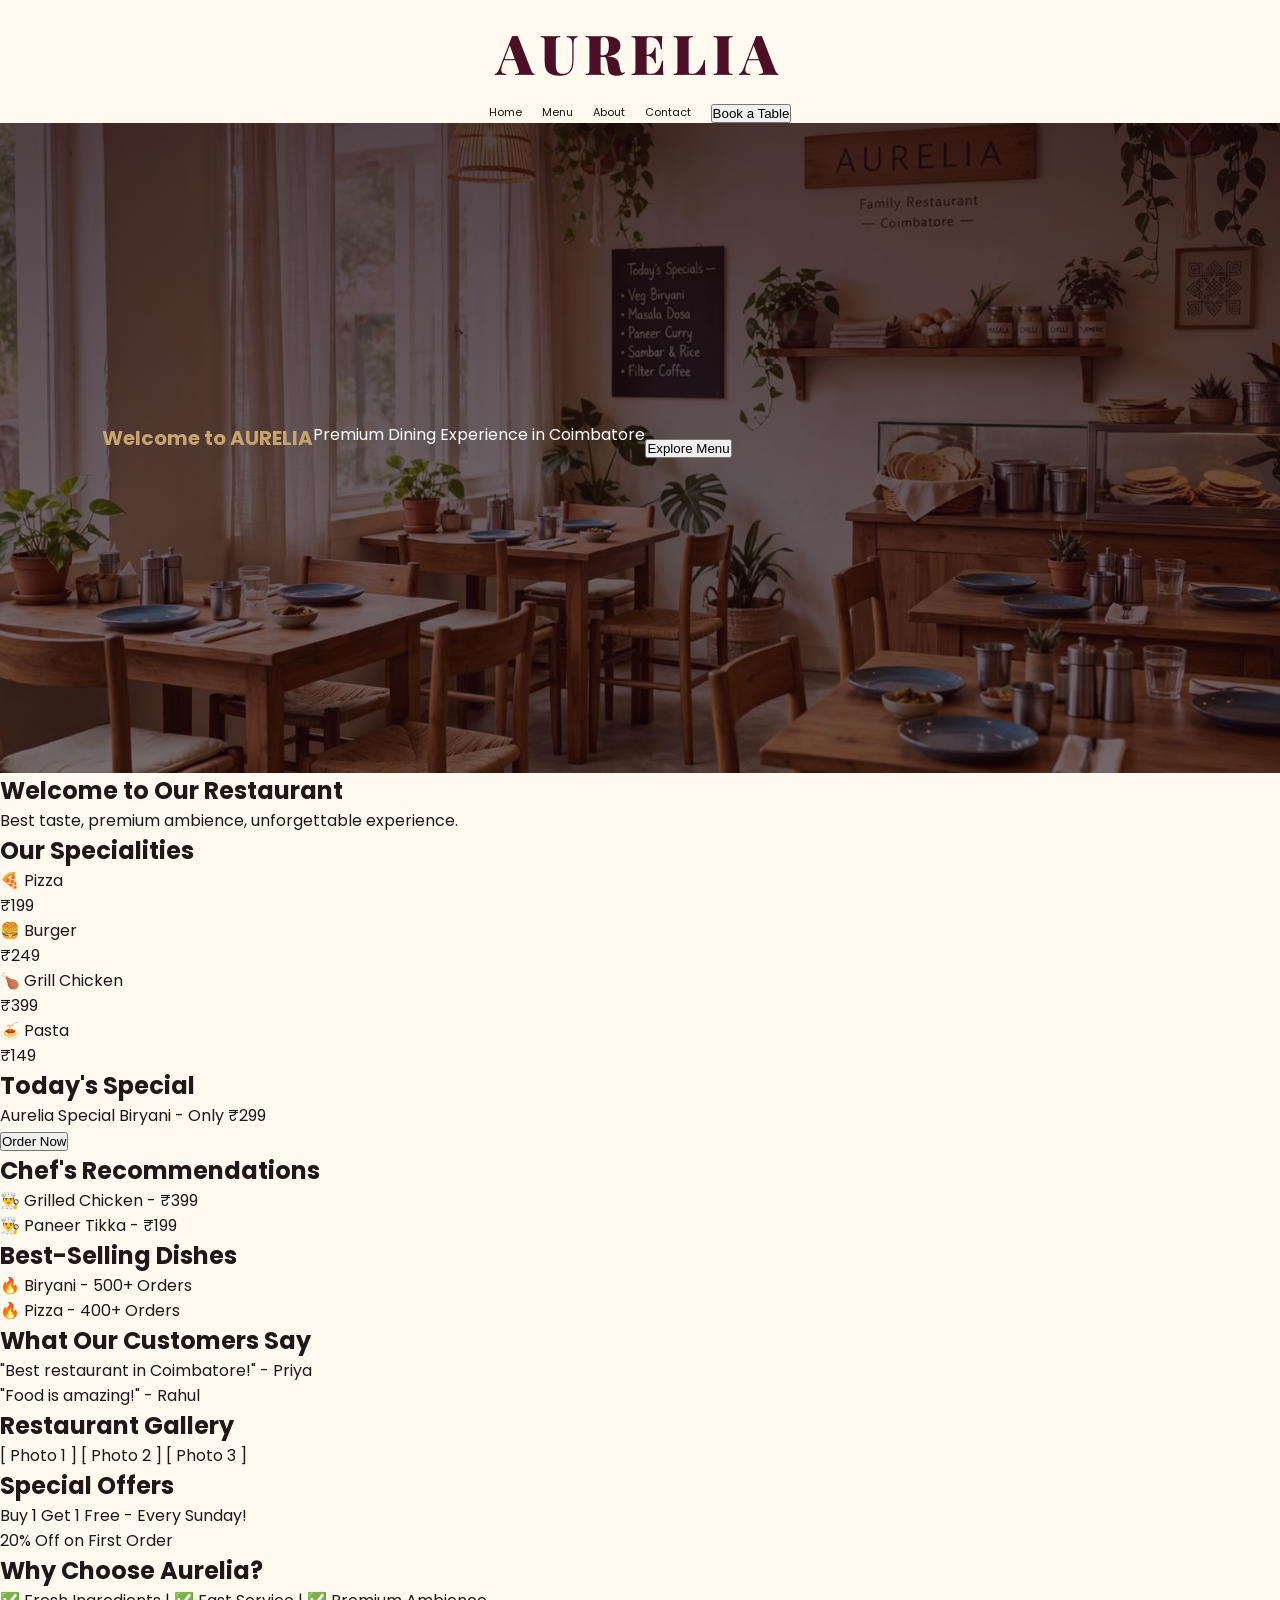
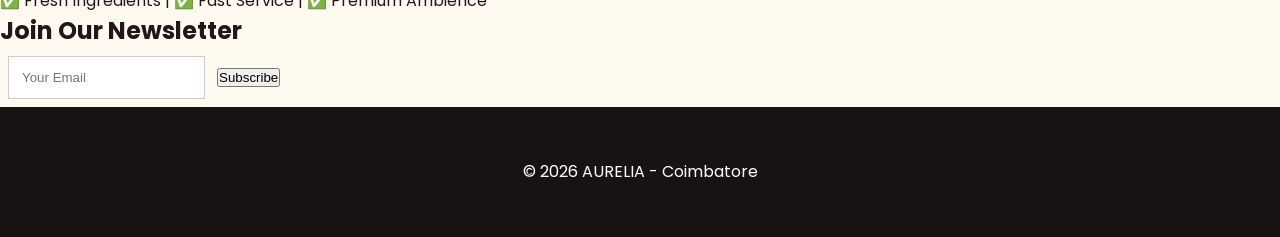
==== index.html @ 9f110dcf "Create Aurelia premium homepage" ====
<!DOCTYPE html>
<html lang="en">
<head>
  <meta charset="UTF-8">
  <meta name="viewport" content="width=device-width, initial-scale=1.0">
  <title>AURELIA | The Art of Dining</title>

  <!-- Google Fonts -->
  <link href="https://fonts.googleapis.com/css2?family=Playfair+Display:wght@700&family=Poppins:wght@300;400;600&display=swap" rel="stylesheet">

  <!-- CSS Link -->
  <link rel="stylesheet" href="css/style.css">
</head>
<body>

    <nav style="display:flex; flex-direction:column; align-items:center; justify-content:center; text-align:center; width:100%;">
    <h1 class="logo" style="text-align:center; font-weight:900; font-size:55px; letter-spacing:6px; width:100%; margin:0; padding:15px 0;">AURELIA</h1>
    <div class="nav-links" style="display:flex; justify-content:center; gap:20px; width:100%;">
    <div class="nav-links">
      <a href="#">Home</a>
      <a href="#">Menu</a>
      <a href="#">About</a>
      <a href="#">Contact</a>
      <button onclick="bookTable()">Book a Table</button>
    </div>
  </nav>

  <section class="hero">
    <h2>Welcome to AURELIA</h2>
    <p>Premium Dining Experience in Coimbatore</p>
    <button>Explore Menu</button>
  </section>

  <section>
    <h2>Welcome to Our Restaurant</h2>
    <p>Best taste, premium ambience, unforgettable experience.</p>
  </section>

  <section>
    <h2>Our Specialities</h2>
    <div class="cards">
      <div class="card">🍕 Pizza<br>₹199</div>
      <div class="card">🍔 Burger<br>₹249</div>
      <div class="card">🍗 Grill Chicken<br>₹399</div>
      <div class="card">🍝 Pasta<br>₹149</div>
    </div>
  </section>

  <section class="special">
    <h2>Today's Special</h2>
    <p>Aurelia Special Biryani - Only ₹299</p>
    <button onclick="bookTable()">Order Now</button>
  </section>

  <section>
    <h2>Chef's Recommendations</h2>
    <p>👨‍🍳 Grilled Chicken - ₹399</p>
    <p>👨‍🍳 Paneer Tikka - ₹199</p>
  </section>

  <section>
    <h2>Best-Selling Dishes</h2>
    <p>🔥 Biryani - 500+ Orders</p>
    <p>🔥 Pizza - 400+ Orders</p>
  </section>

  <section>
    <h2>What Our Customers Say</h2>
    <p>"Best restaurant in Coimbatore!" - Priya</p>
    <p>"Food is amazing!" - Rahul</p>
  </section>

  <section>
    <h2>Restaurant Gallery</h2>
    <p>[ Photo 1 ] [ Photo 2 ] [ Photo 3 ]</p>
  </section>

  <section class="special">
    <h2>Special Offers</h2>
    <p>Buy 1 Get 1 Free - Every Sunday!</p>
    <p>20% Off on First Order</p>
  </section>

  <section>
    <h2>Why Choose Aurelia?</h2>
    <p>✅ Fresh Ingredients | ✅ Fast Service | ✅ Premium Ambience</p>
  </section>

  <section>
    <h2>Join Our Newsletter</h2>
    <input type="text" placeholder="Your Email">
    <button>Subscribe</button>
  </section>

  <footer><p>© 2026 AURELIA - Coimbatore</p></footer>

  <script src="js/script.js"></script>
</body>
</html>
---- css/style.css ----
/* GENERAL SETTINGS */

* {
    margin: 0;
    padding: 0;
    box-sizing: border-box;
}

html {
    scroll-behavior: smooth;
}

body {
    font-family: 'Poppins', sans-serif;
    background: #fffaf0;
    color: #211719;
}

:root {
    --burgundy: #4b1025;
    --gold: #c5a46d;
    --cream: #fffaf0;
    --black: #171313;
}

.section {
    padding: 90px 8%;
}

.section-heading {
    text-align: center;
    margin-bottom: 40px;
}

.section-heading h2 {
    font-family: 'Playfair Display', serif;
    font-size: 42px;
    color: var(--burgundy);
}

.subtitle {
    color: var(--gold);
    letter-spacing: 3px;
    font-size: 12px;
    margin-bottom: 15px;
}


/* NAVIGATION */

header {
    background: var(--cream);
    position: sticky;
    top: 0;
    z-index: 100;
}

.navbar {
    display: flex;
    justify-content: space-between;
    align-items: center;
    padding: 20px 5%;
}

.logo {
    font-family: 'Playfair Display', serif;
    font-size: 25px;
    color: var(--burgundy);
    font-weight: bold;
}

.logo span {
    display: block;
    font-family: 'Poppins', sans-serif;
    font-size: 9px;
    letter-spacing: 3px;
}

.nav-links {
    display: flex;
    list-style: none;
    gap: 20px;
}

.nav-links a {
    text-decoration: none;
    color: var(--black);
    font-size: 11px;
}

.nav-links a:hover {
    color: var(--gold);
}

.nav-icons button {
    background: none;
    border: none;
    margin: 5px;
    cursor: pointer;
    color: var(--burgundy);
}

.login-btn {
    border: 1px solid var(--gold) !important;
    padding: 8px;
}

.menu-toggle {
    display: none;
}


/* HERO */

.hero {
    min-height: 650px;

    background:
    linear-gradient(
        rgba(25, 5, 12, 0.75),
        rgba(25, 5, 12, 0.55)
    ),
    url("../images/aurelia-calm.jpg");
    background-size: cover;
    background-position: center;

    display: flex;
    align-items: center;

    padding: 8%;
    color: white;
}

.hero-content {
    max-width: 650px;
    animation: fadeIn 1.5s;
}

.hero h1 {
    font-family: 'Playfair Display', serif;
    font-size: 75px;
    margin-bottom: 20px;
}

.hero h1 span {
    color: var(--gold);
}

.hero h2 {
    font-size: 20px;
    color: var(--gold);
    margin-bottom: 20px;
}

.hero p {
    margin-bottom: 25px;
    line-height: 1.8;
}

.hero-buttons {
    display: flex;
    gap: 15px;
    flex-wrap: wrap;
}

.hero-buttons a {
    text-decoration: none;
    padding: 13px 20px;
    font-size: 12px;
}

.btn-primary {
    background: var(--gold);
    color: var(--black);
}

.btn-secondary {
    border: 1px solid white;
    color: white;
}

.btn-link {
    color: white;
}


/* WELCOME */

.welcome {
    display: flex;
    align-items: center;
    gap: 50px;
}

.welcome-image,
.welcome-content {
    flex: 1;
}

.welcome-image img {
    width: 100%;
    height: 400px;
    object-fit: cover;
}

.welcome-content h2 {
    font-family: 'Playfair Display', serif;
    font-size: 38px;
    color: var(--burgundy);
    margin-bottom: 20px;
}

.welcome-content p {
    line-height: 1.8;
    margin-bottom: 20px;
}

.welcome-content a {
    color: var(--burgundy);
}


/* SPECIALITIES */

.specialities {
    background: #f1e8da;
}

.speciality-container {
    display: grid;
    grid-template-columns: repeat(3, 1fr);
    gap: 25px;
}

.speciality-card {
    background: white;
    text-align: center;
    padding: 40px 20px;
    transition: 0.3s;
}

.speciality-card:hover {
    transform: translateY(-10px);
}

.speciality-card i {
    font-size: 35px;
    color: var(--gold);
}

.speciality-card h3 {
    margin: 15px;
    color: var(--burgundy);
}


/* FOOD CARDS */

.dish-container {
    display: grid;
    grid-template-columns: repeat(3, 1fr);
    gap: 25px;
}

.dish-card {
    background: white;
    box-shadow: 0 5px 20px #00000015;
    padding-bottom: 20px;
    text-align: center;
}

.dish-card img {
    width: 100%;
    height: 230px;
    object-fit: cover;
}

.dish-card h3 {
    font-family: 'Playfair Display', serif;
    margin: 20px 10px;
}

.dish-card p {
    color: var(--burgundy);
    font-weight: bold;
}


/* CHEF */

.chef {
    background: var(--burgundy);
    color: white;
    text-align: center;
}

.chef h2 {
    font-family: 'Playfair Display', serif;
    font-size: 45px;
    margin: 20px;
}


/* TESTIMONIAL */

.testimonials {
    background: #f1e8da;
    text-align: center;
}

.testimonial {
    font-family: 'Playfair Display', serif;
    font-size: 25px;
}

.testimonials h4 {
    color: var(--gold);
}


/* GALLERY */

.gallery {
    display: grid;
    grid-template-columns: repeat(3, 1fr);
    gap: 15px;
}

.gallery img {
    width: 100%;
    height: 230px;
    object-fit: cover;
}


/* OFFERS */

.offers {
    background: var(--burgundy);
    color: white;
    text-align: center;
}


/* BENEFITS */

.benefits {
    text-align: center;
    line-height: 3;
}


/* RESERVATION */

.reservation {
    background: #f1e8da;
    text-align: center;
}

.reservation form {
    max-width: 600px;
    margin: 30px auto;
}

input {
    padding: 13px;
    margin: 8px;
    border: 1px solid #ccc;
}


/* BUTTONS */

button {
    cursor: pointer;
}

.reservation button,
.newsletter button {
    background: var(--burgundy);
    color: white;
    border: none;
    padding: 13px 20px;
}


/* NEWSLETTER */

.newsletter {
    text-align: center;
}


/* FOOTER */

footer {
    background: var(--black);
    color: white;
    text-align: center;
    padding: 45px;
    line-height: 2.5;
}


/* BACK TO TOP */

#backToTop {
    position: fixed;
    bottom: 20px;
    right: 20px;
    background: var(--gold);
    color: var(--burgundy);
    border: none;
    padding: 12px 17px;
    display: none;
}


/* ANIMATION */

@keyframes fadeIn {
    from {
        opacity: 0;
        transform: translateY(30px);
    }

    to {
        opacity: 1;
        transform: translateY(0);
    }
}


/* DARK MODE */

body.dark-mode {
    background: #211719;
    color: white;
}

body.dark-mode header,
body.dark-mode .specialities,
body.dark-mode .testimonials,
body.dark-mode .reservation {
    background: #302226;
}

body.dark-mode .welcome-content h2,
body.dark-mode .section-heading h2,
body.dark-mode .nav-links a {
    color: white;
}


/* RESPONSIVE DESIGN */

@media(max-width: 1000px) {

    .nav-links {
        gap: 10px;
    }

    .nav-links a {
        font-size: 9px;
    }

}

@media(max-width: 768px) {

    .navbar {
        flex-wrap: wrap;
    }

    .menu-toggle {
        display: block;
    }

    .nav-links {
        display: none;
        width: 100%;
        flex-direction: column;
        padding: 20px;
    }

    .nav-links.active {
        display: flex;
    }

    .welcome {
        flex-direction: column;
    }

    .speciality-container,
    .dish-container {
        grid-template-columns: 1fr;
    }

    .gallery {
        grid-template-columns: 1fr;
    }

    .hero h1 {
        font-size: 48px;
    }

}

@media(max-width: 480px) {

    .section {
        padding: 55px 6%;
    }

    .hero {
        min-height: 550px;
    }

    .hero h1 {
        font-size: 40px;
    }

    .hero-buttons {
        flex-direction: column;
        align-items: flex-start;
    }
/* AURELIA CENTER - FINAL FIX */
nav {
  display: flex !important;
  flex-direction: column !important;
  align-items: center !important;
  justify-content: center !important;
  text-align: center !important;
  width: 100% !important;
}

.logo {
  display: block !important;
  text-align: center !important;
  font-weight: 900 !important;
  font-size: 48px !important;
  letter-spacing: 6px !important;
  width: 100% !important;
  margin: 0 auto !important;
}

.nav-links {
  display: flex !important;
  justify-content: center !important;
  width: 100% !important;
}

.hero {
  text-align: center !important;
  display: flex !important;
  flex-direction: column !important;
  align-items: center !important;
  justify-content: center !important;
}

.hero h2, .hero p {
  text-align: center !important;
  width: 100% !important;
  display: block !important;
}

}
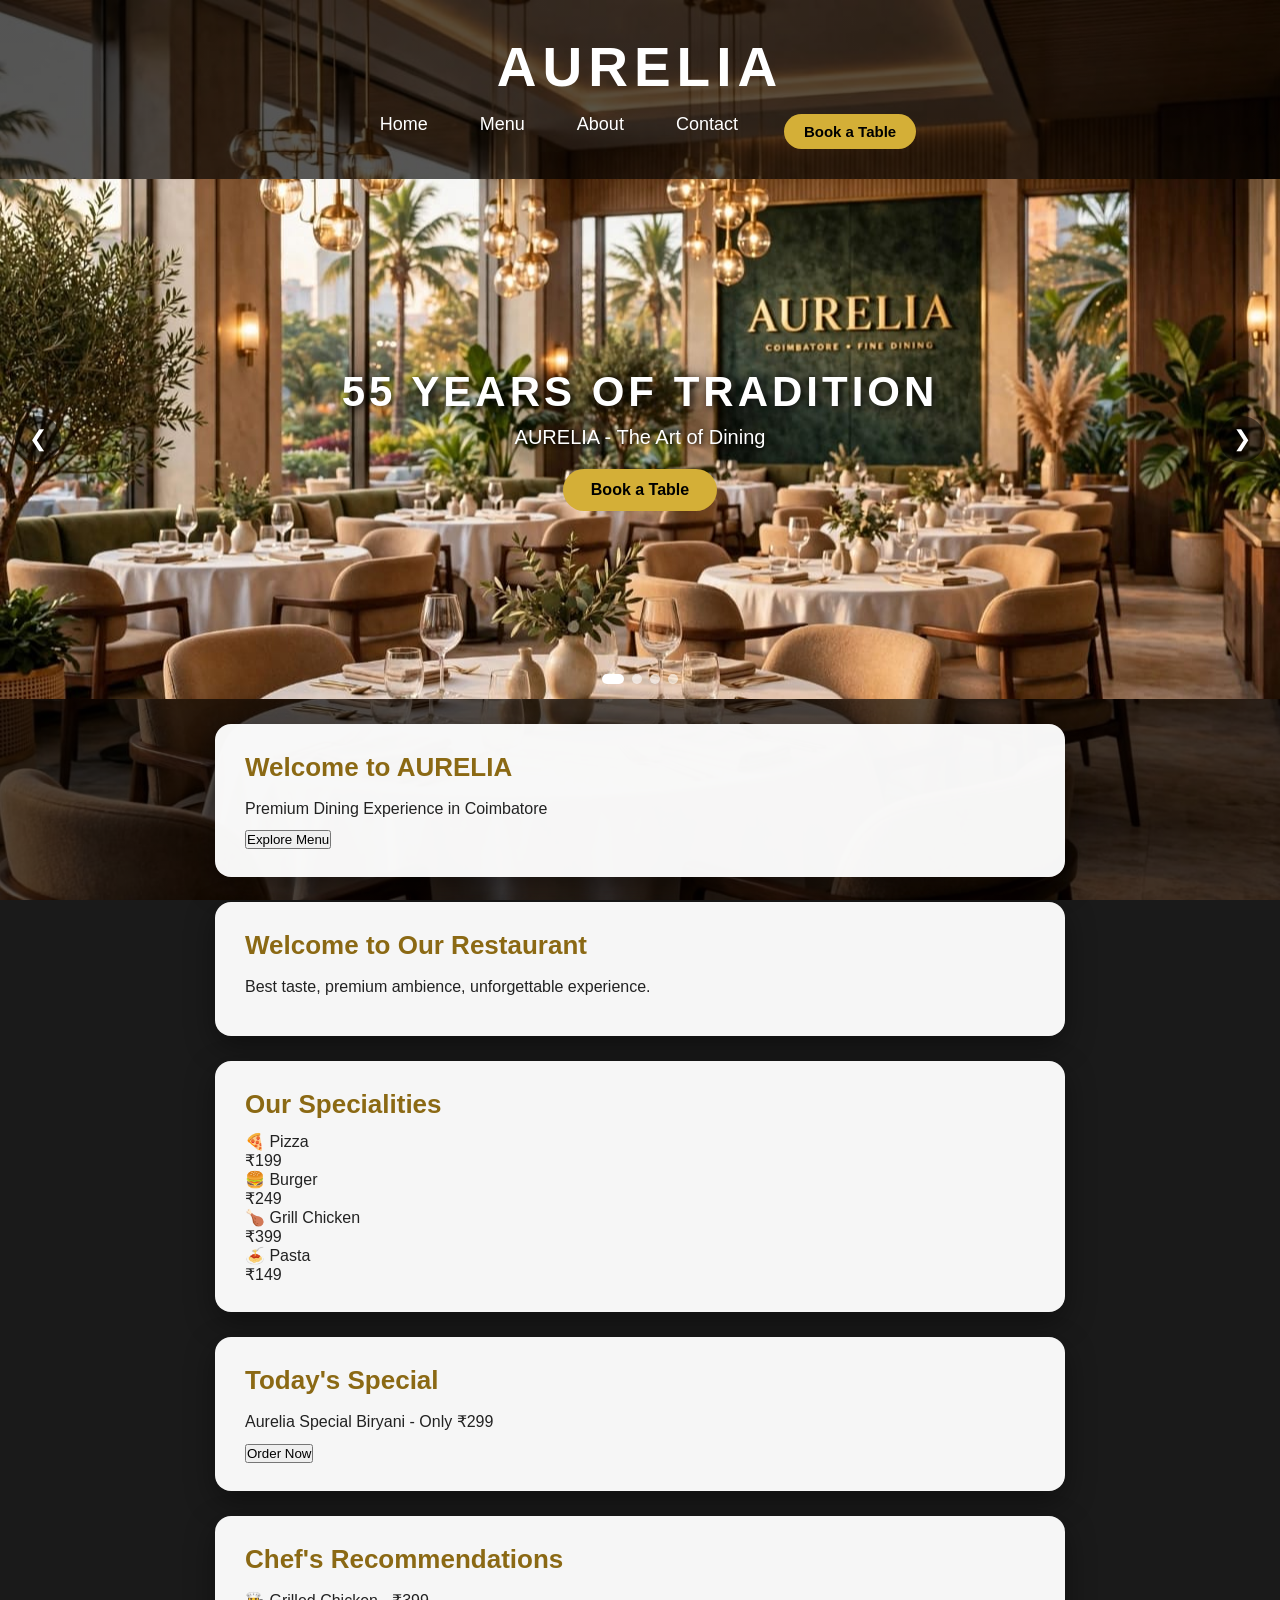
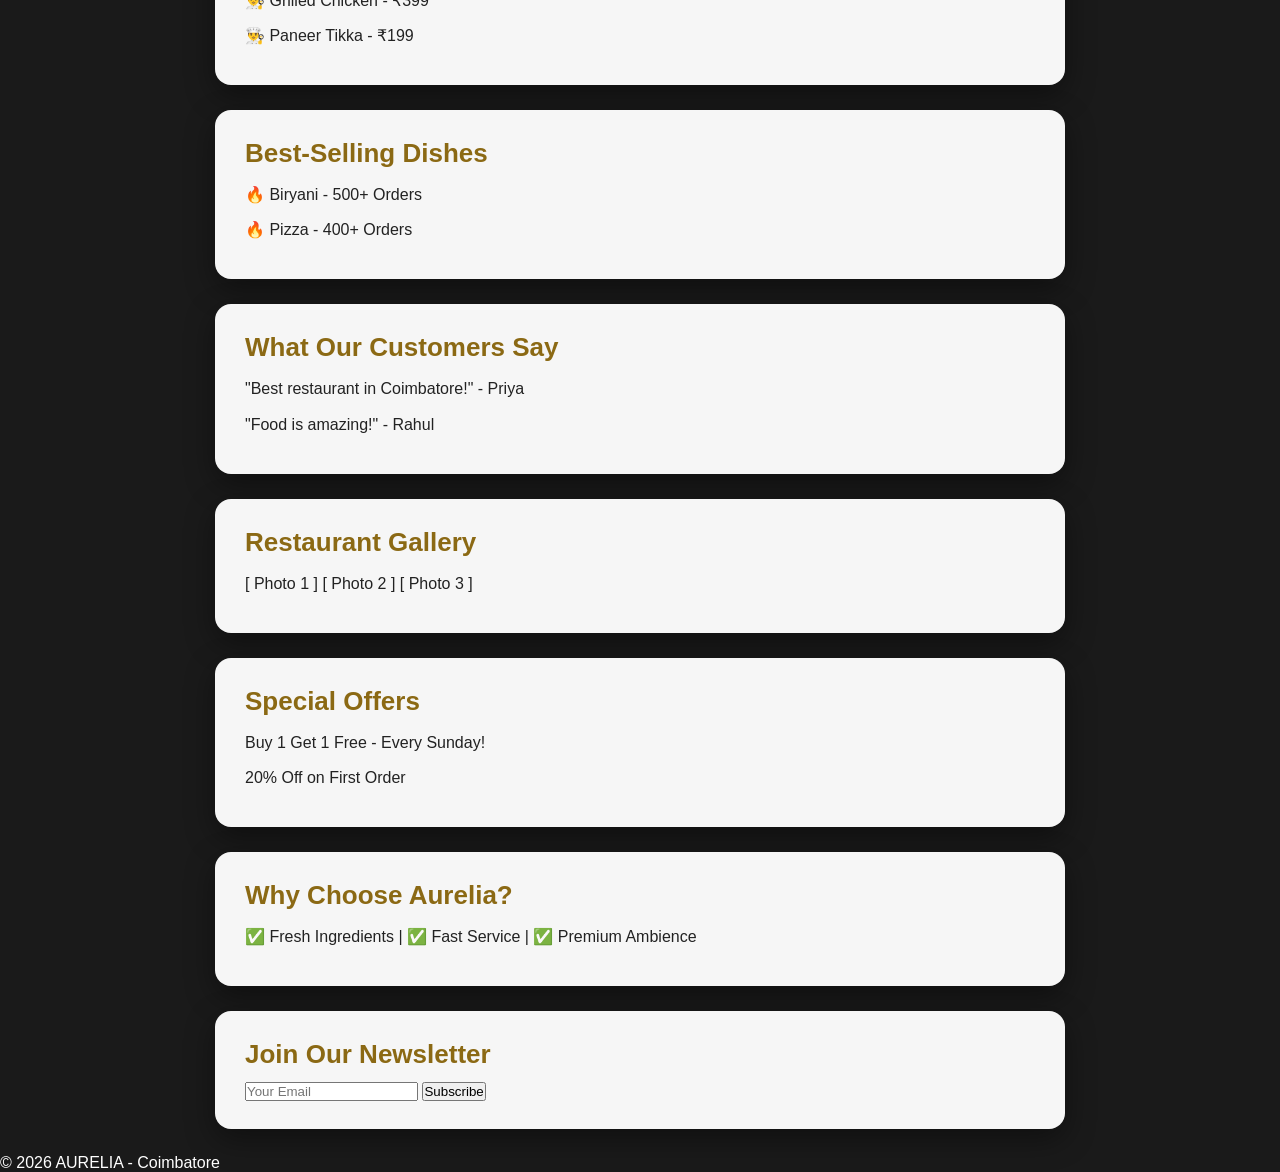
==== commit 932d3db8: "feat: add interactive food menu with images, filters, cart and random unavailable dish" ====
--- a/index.html
+++ b/index.html
@@ -4,26 +4,55 @@
   <meta charset="UTF-8">
   <meta name="viewport" content="width=device-width, initial-scale=1.0">
   <title>AURELIA | The Art of Dining</title>
-
-  <!-- Google Fonts -->
   <link href="https://fonts.googleapis.com/css2?family=Playfair+Display:wght@700&family=Poppins:wght@300;400;600&display=swap" rel="stylesheet">
-
-  <!-- CSS Link -->
   <link rel="stylesheet" href="css/style.css">
 </head>
 <body>
 
-    <nav style="display:flex; flex-direction:column; align-items:center; justify-content:center; text-align:center; width:100%;">
+  <nav style="display:flex; flex-direction:column; align-items:center; justify-content:center; text-align:center; width:100%;">
     <h1 class="logo" style="text-align:center; font-weight:900; font-size:55px; letter-spacing:6px; width:100%; margin:0; padding:15px 0;">AURELIA</h1>
     <div class="nav-links" style="display:flex; justify-content:center; gap:20px; width:100%;">
-    <div class="nav-links">
       <a href="#">Home</a>
-      <a href="#">Menu</a>
+      <a href="menu.html">Menu</a>
       <a href="#">About</a>
       <a href="#">Contact</a>
       <button onclick="bookTable()">Book a Table</button>
     </div>
   </nav>
+
+  <!-- ===== SLIDER - CLICK ONLY, NO AUTO ===== -->
+  <div class="slider">
+    <div class="slides" id="slides">
+      <div class="slide" style="background-image: url('images/aurelia-calm.jpeg')">
+        <h2>55 YEARS OF TRADITION</h2>
+        <p>AURELIA - The Art of Dining</p>
+        <button>Book a Table</button>
+      </div>
+      <div class="slide" style="background-image: url('images/food2.jpeg')">
+        <h2>FRESH & DELICIOUS</h2>
+        <p>Paneer Tikka Pizza - ₹349</p>
+        <button>Explore Menu</button>
+      </div>
+      <div class="slide" style="background-image: url('images/food3.jpeg')">
+        <h2>PREMIUM AMBIENCE</h2>
+        <p>Best in Coimbatore</p>
+        <button>Visit Us</button>
+      </div>
+      <div class="slide" style="background-image: url('images/food4.jpeg')">
+        <h2>SWEETS & BAKES</h2>
+        <p>Chocolate Brownie - ₹150</p>
+        <button>Order Now</button>
+      </div>
+    </div>
+    <div class="dots">
+      <span class="dot active" data-slide="0"></span>
+      <span class="dot" data-slide="1"></span>
+      <span class="dot" data-slide="2"></span>
+      <span class="dot" data-slide="3"></span>
+    </div>
+    <button class="prev" id="prevBtn">❮</button>
+    <button class="next" id="nextBtn">❯</button>
+  </div>
 
   <section class="hero">
     <h2>Welcome to AURELIA</h2>
@@ -95,5 +124,25 @@
   <footer><p>© 2026 AURELIA - Coimbatore</p></footer>
 
   <script src="js/script.js"></script>
+  <script>
+    // SLIDER - CLICK ONLY - NO AUTO SWIPE
+    let currentSlide = 0;
+    const slidesBox = document.getElementById('slides');
+    const allDots = document.querySelectorAll('.dot');
+    function showMySlide(n) {
+      currentSlide = (n + 4) % 4;
+      slidesBox.style.transform = "translateX(-" + (currentSlide * 100) + "%)";
+      allDots.forEach((d, i) => {
+        if (i === currentSlide) d.classList.add('active');
+        else d.classList.remove('active');
+      });
+    }
+    document.getElementById('nextBtn').addEventListener('click', function() { showMySlide(currentSlide + 1); });
+    document.getElementById('prevBtn').addEventListener('click', function() { showMySlide(currentSlide - 1); });
+    allDots.forEach((d) => {
+      d.addEventListener('click', function() { showMySlide(Number(d.getAttribute('data-slide'))); });
+    });
+    function bookTable(){ alert("Book a Table - Coming Soon!"); }
+  </script>
 </body>
 </html>
--- a/css/style.css
+++ b/css/style.css
@@ -1,567 +1,47 @@
-/* GENERAL SETTINGS */
+* { margin: 0; padding: 0; box-sizing: border-box; font-family: 'Segoe UI', Arial, sans-serif; }
 
-* {
-    margin: 0;
-    padding: 0;
-    box-sizing: border-box;
+body {
+  background: linear-gradient(rgba(0,0,0,0.65), rgba(0,0,0,0.65)), url('../images/aurelia-calm.jpeg');
+  background-size: cover;
+  background-position: center;
+  background-attachment: fixed;
+  background-color: #1a1a1a;
+  color: white;
+  min-height: 100vh;
 }
 
-html {
-    scroll-behavior: smooth;
+header { text-align: center; padding: 50px 20px 20px; }
+header h1 { font-size: 64px; letter-spacing: 12px; color: #d4af37; text-shadow: 2px 2px 10px black; }
+header p { font-size: 18px; letter-spacing: 3px; margin-top: 5px; color: #eee; }
+
+nav { text-align: center; margin: 20px 0 30px; }
+nav a { color: white; text-decoration: none; margin: 0 16px; font-size: 18px; font-weight: 500; }
+nav a:hover { color: #d4af37; }
+nav button { background: #d4af37; color: black; border: none; padding: 9px 20px; border-radius: 25px; font-weight: bold; font-size: 15px; cursor: pointer; margin-left: 10px; }
+
+section { max-width: 850px; margin: 25px auto; background: rgba(255,255,255,0.96); color: #222; padding: 28px 30px; border-radius: 16px; box-shadow: 0 10px 30px rgba(0,0,0,0.4); }
+section h2 { color: #8b6914; margin-bottom: 12px; font-size: 26px; }
+section p { line-height: 1.7; font-size: 16px; margin-bottom: 8px; }
+section ul { margin-left: 20px; line-height: 1.8; }
+
+/* ===== NEW CODE ADDED - HERO SLIDER (Annapoorna Style) ===== */
+.slider { position: relative; width: 100%; height: 520px; overflow: hidden; }
+.slides { display: flex; transition: transform 0.6s ease; height: 100%; }
+.slide {
+  min-width: 100%; height: 100%;
+  background-size: cover; background-position: center;
+  display: flex; flex-direction: column;
+  justify-content: center; align-items: center;
+  text-align: center; color: white;
+  background-color: #222;
 }
-
-body {
-    font-family: 'Poppins', sans-serif;
-    background: #fffaf0;
-    color: #211719;
-}
-
-:root {
-    --burgundy: #4b1025;
-    --gold: #c5a46d;
-    --cream: #fffaf0;
-    --black: #171313;
-}
-
-.section {
-    padding: 90px 8%;
-}
-
-.section-heading {
-    text-align: center;
-    margin-bottom: 40px;
-}
-
-.section-heading h2 {
-    font-family: 'Playfair Display', serif;
-    font-size: 42px;
-    color: var(--burgundy);
-}
-
-.subtitle {
-    color: var(--gold);
-    letter-spacing: 3px;
-    font-size: 12px;
-    margin-bottom: 15px;
-}
-
-
-/* NAVIGATION */
-
-header {
-    background: var(--cream);
-    position: sticky;
-    top: 0;
-    z-index: 100;
-}
-
-.navbar {
-    display: flex;
-    justify-content: space-between;
-    align-items: center;
-    padding: 20px 5%;
-}
-
-.logo {
-    font-family: 'Playfair Display', serif;
-    font-size: 25px;
-    color: var(--burgundy);
-    font-weight: bold;
-}
-
-.logo span {
-    display: block;
-    font-family: 'Poppins', sans-serif;
-    font-size: 9px;
-    letter-spacing: 3px;
-}
-
-.nav-links {
-    display: flex;
-    list-style: none;
-    gap: 20px;
-}
-
-.nav-links a {
-    text-decoration: none;
-    color: var(--black);
-    font-size: 11px;
-}
-
-.nav-links a:hover {
-    color: var(--gold);
-}
-
-.nav-icons button {
-    background: none;
-    border: none;
-    margin: 5px;
-    cursor: pointer;
-    color: var(--burgundy);
-}
-
-.login-btn {
-    border: 1px solid var(--gold) !important;
-    padding: 8px;
-}
-
-.menu-toggle {
-    display: none;
-}
-
-
-/* HERO */
-
-.hero {
-    min-height: 650px;
-
-    background:
-    linear-gradient(
-        rgba(25, 5, 12, 0.75),
-        rgba(25, 5, 12, 0.55)
-    ),
-    url("../images/aurelia-calm.jpg");
-    background-size: cover;
-    background-position: center;
-
-    display: flex;
-    align-items: center;
-
-    padding: 8%;
-    color: white;
-}
-
-.hero-content {
-    max-width: 650px;
-    animation: fadeIn 1.5s;
-}
-
-.hero h1 {
-    font-family: 'Playfair Display', serif;
-    font-size: 75px;
-    margin-bottom: 20px;
-}
-
-.hero h1 span {
-    color: var(--gold);
-}
-
-.hero h2 {
-    font-size: 20px;
-    color: var(--gold);
-    margin-bottom: 20px;
-}
-
-.hero p {
-    margin-bottom: 25px;
-    line-height: 1.8;
-}
-
-.hero-buttons {
-    display: flex;
-    gap: 15px;
-    flex-wrap: wrap;
-}
-
-.hero-buttons a {
-    text-decoration: none;
-    padding: 13px 20px;
-    font-size: 12px;
-}
-
-.btn-primary {
-    background: var(--gold);
-    color: var(--black);
-}
-
-.btn-secondary {
-    border: 1px solid white;
-    color: white;
-}
-
-.btn-link {
-    color: white;
-}
-
-
-/* WELCOME */
-
-.welcome {
-    display: flex;
-    align-items: center;
-    gap: 50px;
-}
-
-.welcome-image,
-.welcome-content {
-    flex: 1;
-}
-
-.welcome-image img {
-    width: 100%;
-    height: 400px;
-    object-fit: cover;
-}
-
-.welcome-content h2 {
-    font-family: 'Playfair Display', serif;
-    font-size: 38px;
-    color: var(--burgundy);
-    margin-bottom: 20px;
-}
-
-.welcome-content p {
-    line-height: 1.8;
-    margin-bottom: 20px;
-}
-
-.welcome-content a {
-    color: var(--burgundy);
-}
-
-
-/* SPECIALITIES */
-
-.specialities {
-    background: #f1e8da;
-}
-
-.speciality-container {
-    display: grid;
-    grid-template-columns: repeat(3, 1fr);
-    gap: 25px;
-}
-
-.speciality-card {
-    background: white;
-    text-align: center;
-    padding: 40px 20px;
-    transition: 0.3s;
-}
-
-.speciality-card:hover {
-    transform: translateY(-10px);
-}
-
-.speciality-card i {
-    font-size: 35px;
-    color: var(--gold);
-}
-
-.speciality-card h3 {
-    margin: 15px;
-    color: var(--burgundy);
-}
-
-
-/* FOOD CARDS */
-
-.dish-container {
-    display: grid;
-    grid-template-columns: repeat(3, 1fr);
-    gap: 25px;
-}
-
-.dish-card {
-    background: white;
-    box-shadow: 0 5px 20px #00000015;
-    padding-bottom: 20px;
-    text-align: center;
-}
-
-.dish-card img {
-    width: 100%;
-    height: 230px;
-    object-fit: cover;
-}
-
-.dish-card h3 {
-    font-family: 'Playfair Display', serif;
-    margin: 20px 10px;
-}
-
-.dish-card p {
-    color: var(--burgundy);
-    font-weight: bold;
-}
-
-
-/* CHEF */
-
-.chef {
-    background: var(--burgundy);
-    color: white;
-    text-align: center;
-}
-
-.chef h2 {
-    font-family: 'Playfair Display', serif;
-    font-size: 45px;
-    margin: 20px;
-}
-
-
-/* TESTIMONIAL */
-
-.testimonials {
-    background: #f1e8da;
-    text-align: center;
-}
-
-.testimonial {
-    font-family: 'Playfair Display', serif;
-    font-size: 25px;
-}
-
-.testimonials h4 {
-    color: var(--gold);
-}
-
-
-/* GALLERY */
-
-.gallery {
-    display: grid;
-    grid-template-columns: repeat(3, 1fr);
-    gap: 15px;
-}
-
-.gallery img {
-    width: 100%;
-    height: 230px;
-    object-fit: cover;
-}
-
-
-/* OFFERS */
-
-.offers {
-    background: var(--burgundy);
-    color: white;
-    text-align: center;
-}
-
-
-/* BENEFITS */
-
-.benefits {
-    text-align: center;
-    line-height: 3;
-}
-
-
-/* RESERVATION */
-
-.reservation {
-    background: #f1e8da;
-    text-align: center;
-}
-
-.reservation form {
-    max-width: 600px;
-    margin: 30px auto;
-}
-
-input {
-    padding: 13px;
-    margin: 8px;
-    border: 1px solid #ccc;
-}
-
-
-/* BUTTONS */
-
-button {
-    cursor: pointer;
-}
-
-.reservation button,
-.newsletter button {
-    background: var(--burgundy);
-    color: white;
-    border: none;
-    padding: 13px 20px;
-}
-
-
-/* NEWSLETTER */
-
-.newsletter {
-    text-align: center;
-}
-
-
-/* FOOTER */
-
-footer {
-    background: var(--black);
-    color: white;
-    text-align: center;
-    padding: 45px;
-    line-height: 2.5;
-}
-
-
-/* BACK TO TOP */
-
-#backToTop {
-    position: fixed;
-    bottom: 20px;
-    right: 20px;
-    background: var(--gold);
-    color: var(--burgundy);
-    border: none;
-    padding: 12px 17px;
-    display: none;
-}
-
-
-/* ANIMATION */
-
-@keyframes fadeIn {
-    from {
-        opacity: 0;
-        transform: translateY(30px);
-    }
-
-    to {
-        opacity: 1;
-        transform: translateY(0);
-    }
-}
-
-
-/* DARK MODE */
-
-body.dark-mode {
-    background: #211719;
-    color: white;
-}
-
-body.dark-mode header,
-body.dark-mode .specialities,
-body.dark-mode .testimonials,
-body.dark-mode .reservation {
-    background: #302226;
-}
-
-body.dark-mode .welcome-content h2,
-body.dark-mode .section-heading h2,
-body.dark-mode .nav-links a {
-    color: white;
-}
-
-
-/* RESPONSIVE DESIGN */
-
-@media(max-width: 1000px) {
-
-    .nav-links {
-        gap: 10px;
-    }
-
-    .nav-links a {
-        font-size: 9px;
-    }
-
-}
-
-@media(max-width: 768px) {
-
-    .navbar {
-        flex-wrap: wrap;
-    }
-
-    .menu-toggle {
-        display: block;
-    }
-
-    .nav-links {
-        display: none;
-        width: 100%;
-        flex-direction: column;
-        padding: 20px;
-    }
-
-    .nav-links.active {
-        display: flex;
-    }
-
-    .welcome {
-        flex-direction: column;
-    }
-
-    .speciality-container,
-    .dish-container {
-        grid-template-columns: 1fr;
-    }
-
-    .gallery {
-        grid-template-columns: 1fr;
-    }
-
-    .hero h1 {
-        font-size: 48px;
-    }
-
-}
-
-@media(max-width: 480px) {
-
-    .section {
-        padding: 55px 6%;
-    }
-
-    .hero {
-        min-height: 550px;
-    }
-
-    .hero h1 {
-        font-size: 40px;
-    }
-
-    .hero-buttons {
-        flex-direction: column;
-        align-items: flex-start;
-    }
-/* AURELIA CENTER - FINAL FIX */
-nav {
-  display: flex !important;
-  flex-direction: column !important;
-  align-items: center !important;
-  justify-content: center !important;
-  text-align: center !important;
-  width: 100% !important;
-}
-
-.logo {
-  display: block !important;
-  text-align: center !important;
-  font-weight: 900 !important;
-  font-size: 48px !important;
-  letter-spacing: 6px !important;
-  width: 100% !important;
-  margin: 0 auto !important;
-}
-
-.nav-links {
-  display: flex !important;
-  justify-content: center !important;
-  width: 100% !important;
-}
-
-.hero {
-  text-align: center !important;
-  display: flex !important;
-  flex-direction: column !important;
-  align-items: center !important;
-  justify-content: center !important;
-}
-
-.hero h2, .hero p {
-  text-align: center !important;
-  width: 100% !important;
-  display: block !important;
-}
-
-}+.slide h2 { font-size: 42px; letter-spacing: 4px; text-shadow: 2px 2px 10px black; }
+.slide p { font-size: 20px; margin: 10px 0 20px; text-shadow: 1px 1px 5px black; }
+.slide button { background: #d4af37; border: none; padding: 12px 28px; border-radius: 25px; font-weight: bold; font-size: 16px; cursor: pointer; color: black; }
+.dots { position: absolute; bottom: 15px; left: 50%; transform: translateX(-50%); display: flex; gap: 8px; }
+.dot { width: 10px; height: 10px; background: rgba(255,255,255,0.6); border-radius: 50%; cursor: pointer; }
+.dot.active { background: white; width: 22px; border-radius: 10px; }
+.prev, .next { position: absolute; top: 50%; transform: translateY(-50%); background: rgba(0,0,0,0.5); color: white; border: none; font-size: 22px; padding: 10px 14px; border-radius: 50%; cursor: pointer; }
+.prev { left: 15px; }
+.next { right: 15px; }
+/* ===== NEW CODE END ===== */
